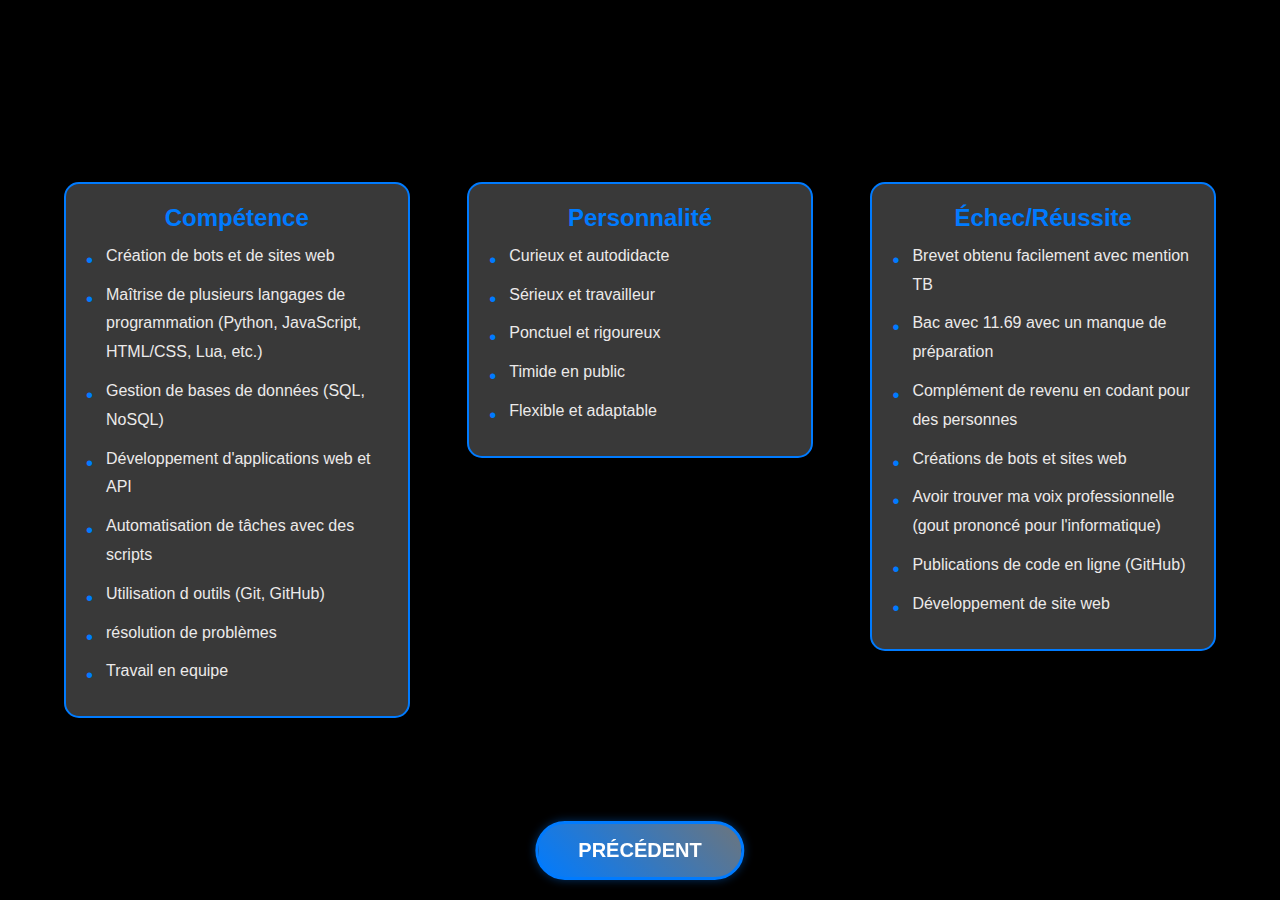
==== html/moi.html @ 4d583ed4 "Add files via upload" ====
<!DOCTYPE html>
<html lang="fr">
<head>
    <meta charset="UTF-8">
    <meta name="viewport" content="width=device-width, initial-scale=1.0">
    <title>Page 2 - Présentation</title>
    <link rel="stylesheet" href="../css/style2.css">
</head>
<body>
    <div class="container">
        <section class="column">
            <h2>Compétence</h2>
            <ul>
                <li>Création de bots et de sites web</li>
                <li>Maîtrise de plusieurs langages de programmation (Python, JavaScript, HTML/CSS, Lua, etc.)</li>
                <li>Gestion de bases de données (SQL, NoSQL)</li>
                <li>Développement d'applications web et API</li>
                <li>Automatisation de tâches avec des scripts</li>
                <li> Utilisation d outils (Git, GitHub)</li>
                <li>résolution de problèmes</li>
                <li>Travail en equipe</li>
            </ul>
        </section>
        <section class="column">
            <h2>Personnalité</h2>
            <ul>
                <li>Curieux et autodidacte</li>
                <li>Sérieux et travailleur</li>
                <li>Ponctuel et rigoureux</li>
                <li>Timide en public</li>
                <li>Flexible et adaptable</li>
            </ul>
        </section>
        <section class="column">
            <h2>Échec/Réussite</h2>
            <ul>
                <li>Brevet obtenu facilement avec mention TB</li>
                <li>Bac avec 11.69 avec un manque de préparation</li>
                <li>Complément de revenu en codant pour des personnes</li>
                <li>Créations de bots et sites web</li>
                <li>Avoir trouver ma voix professionnelle  (gout prononcé pour l'informatique)</li>
                <li>Publications de code en ligne (GitHub)</li>
                <li>Développement de site web</li>
            </ul>
        </section>
    </div>

    <!-- Boutons de navigation -->
    <div class="navigation-buttons">
        <a class="prev-button" href="scolarite.html">Précédent</a>
    </div>
</body>
</html>
---- css/style2.css ----
/* Style de base */
* {
    margin: 0;
    padding: 0;
    box-sizing: border-box;
}

body {
    display: flex;
    justify-content: center;
    align-items: center;
    min-height: 100vh;
    background-color: #000000;
    font-family: 'Arial', sans-serif;
    color: #ffffff;
}

.container {
    display: flex;
    gap: 30px;
    justify-content: space-between;
    align-items: flex-start;
    width: 90%;
    max-width: 1200px;
}

.column {
    background: #393939;
    border: 2px solid #007BFF;
    border-radius: 15px;
    padding: 20px;
    width: 30%;
    text-align: center;
    box-shadow: 0 0 10px rgba(0, 0, 0, 0.1);
    transition: all 0.4s ease-in-out;
}

.column:hover {
    transform: scale(1.05);
    box-shadow: 0 0 20px rgba(0, 123, 255, 0.3);
}

.column img {
    width: 80px;
    height: 80px;
    margin-bottom: 15px;
    transition: transform 0.3s ease;
}

.column:hover img {
    transform: scale(1.1);
}

.column h2 {
    margin-bottom: 10px;
    font-size: 24px;
    color: #007BFF;
    text-shadow: none;
}

.column ul {
    list-style-type: none;
    padding: 0;
    margin: 0;
    text-align: left;
}

.column ul li {
    font-size: 16px;
    line-height: 1.8;
    color: #eceaea;
    position: relative;
    padding-left: 20px;
    margin-bottom: 10px;
}

.column ul li::before {
    content: "•";
    color: #007BFF;
    font-size: 20px;
    position: absolute;
    left: 0;
    top: 0;
}

.prev-button {
    display: flex;
    justify-content: center;
    align-items: center;
    padding: 15px 40px;
    font-size: 20px;
    font-weight: bold;
    color: #fff;
    text-transform: uppercase;
    text-decoration: none;
    background: linear-gradient(45deg, #007BFF, #6C757D);
    border: 3px solid #007BFF;
    border-radius: 50px;
    position: fixed;
    bottom: 20px;
    left: 50%;
    transform: translateX(-50%);
    transition: all 0.4s ease-in-out;
    cursor: pointer;
    box-shadow: 0 0 10px rgba(0, 123, 255, 0.4);
}

.prev-button:hover {
    background: linear-gradient(45deg, #0056b3, #5a6268);
    box-shadow: 0 0 20px rgba(0, 123, 255, 0.6);
    border-color: #007BFF;
}
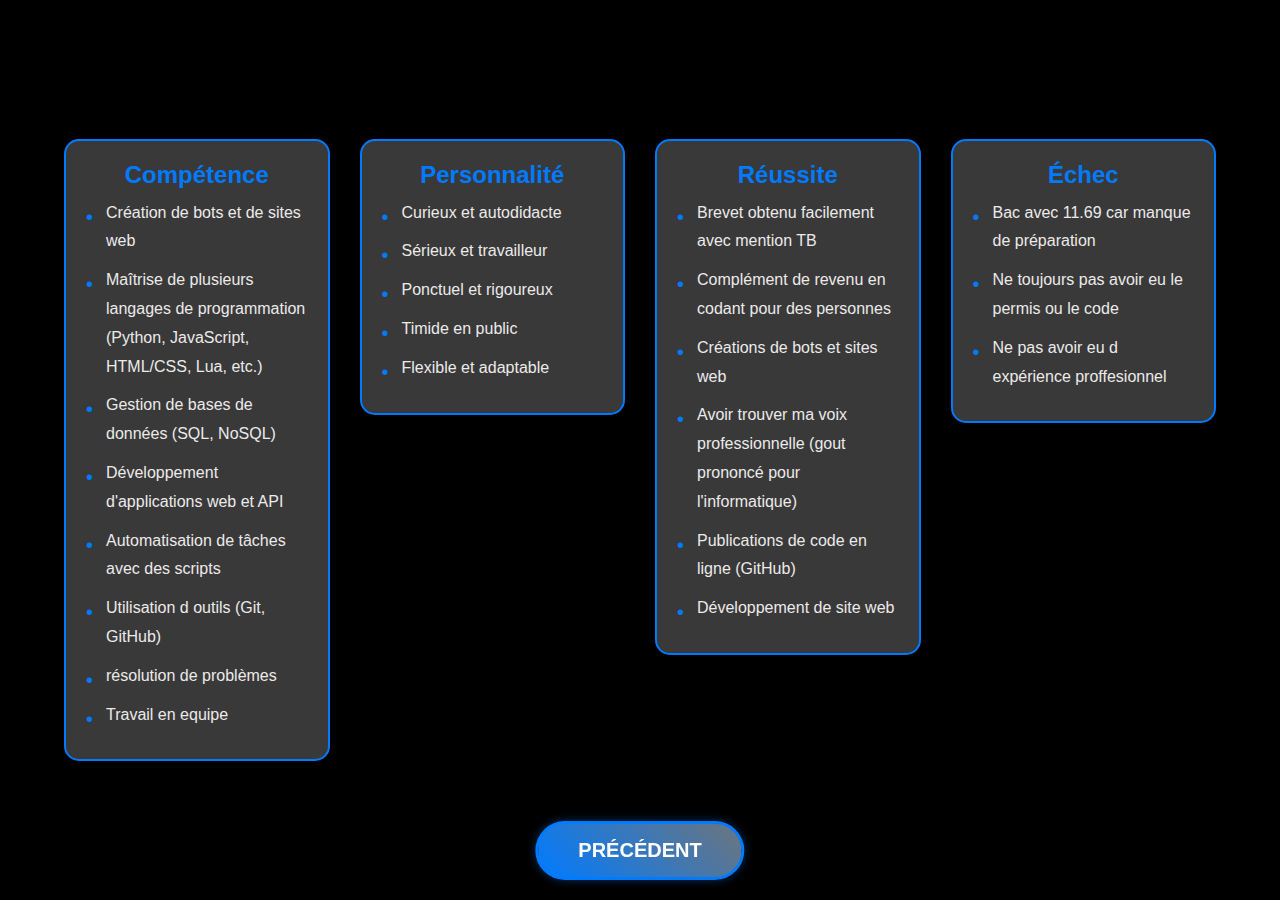
==== commit ffe7f951: "Update moi.html" ====
--- a/html/moi.html
+++ b/html/moi.html
@@ -32,10 +32,9 @@
             </ul>
         </section>
         <section class="column">
-            <h2>Échec/Réussite</h2>
+            <h2>Réussite</h2>
             <ul>
                 <li>Brevet obtenu facilement avec mention TB</li>
-                <li>Bac avec 11.69 avec un manque de préparation</li>
                 <li>Complément de revenu en codant pour des personnes</li>
                 <li>Créations de bots et sites web</li>
                 <li>Avoir trouver ma voix professionnelle  (gout prononcé pour l'informatique)</li>
@@ -43,9 +42,17 @@
                 <li>Développement de site web</li>
             </ul>
         </section>
+        <section class="column">
+            <h2>Échec</h2>
+            <ul>
+                <li>Bac avec 11.69 car manque de préparation</li>
+                <li>Ne toujours pas avoir eu le permis ou le code</li>
+                <li>Ne pas avoir eu d expérience proffesionnel</li>
+
+            </ul>
+        </section>
     </div>
 
-    <!-- Boutons de navigation -->
     <div class="navigation-buttons">
         <a class="prev-button" href="scolarite.html">Précédent</a>
     </div>
